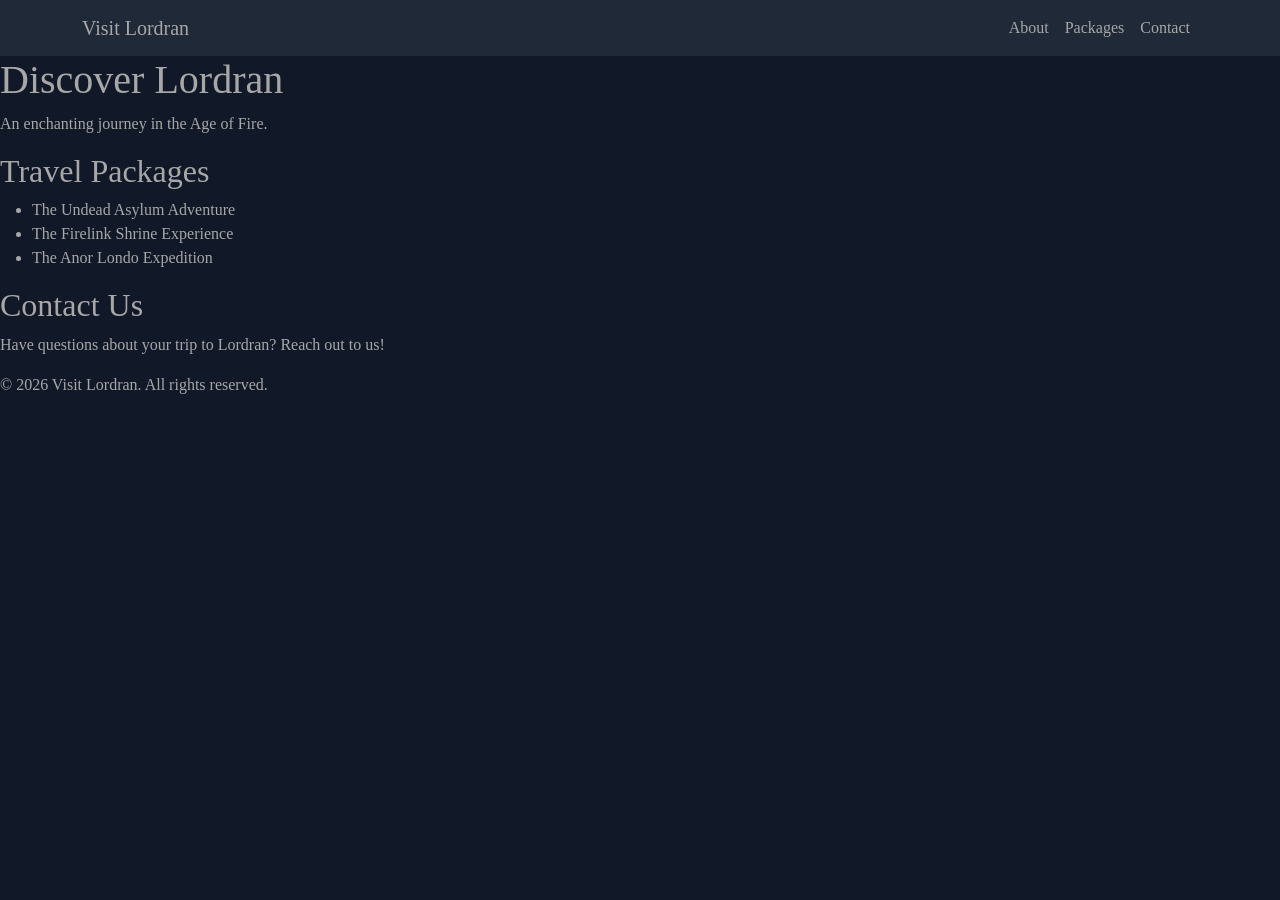
==== Project 1/html.html @ 37db055d "navbar" ====
<!DOCTYPE html>
<html lang="en">
    <head>
        <meta charset="UTF-8">
        <meta name="viewport" content="width=device-width, initial-scale=1">
        <title> Visit Lordran</title>
        <link href="https://cdn.jsdelivr.net/npm/bootstrap@5.2.3/dist/css/bootstrap.min.css" rel="stylesheet" integrity="sha384-rbsA2VBKQhggwzxH7pPCaAqO46MgnOM80zW1RWuH61DGLwZJEdK2Kadq2F9CUG65" crossorigin="anonymous"> <!-- I copied this link from the Bootstrap Intro -->
        <link rel="stylesheet" href="style.css">
    </head>
    <body>
<header> <nav class="navbar navbar-expand-lg navbar-dark"> <div class="container">
<a class="navbar-brand" href="#"> Visit Lordran</a>
<button class="navbar-toggler" type="button" data-bs-toggle="collapse" data-bs-target="#navbarNav" aria-controls="navbarNav" aria-expanded="false" aria-label="Toggle navigation">
    <span class="navbar-toggler-icon"></span>
</button>
<div class="navbar-collapse collapse" id="navbarNav">
    <div class="navbar-nav ms-auto">
        <a class="nav-link" href="#about">About </a>
        <a class="nav-link" href="#packages">Packages </a>
        <a class="nav-link" href="#contact">Contact </a>
    </div>
</div>
</nav>
</header> <main> 
<section id="about">
    <h1> Discover Lordran</h1>
    <p> An enchanting journey in the Age of Fire.</p>
</section>
<section id="packages">
    <h2> Travel Packages</h2>
    <ul>
        <li> The Undead Asylum Adventure</li>
        <li> The Firelink Shrine Experience</li>
        <li> The Anor Londo Expedition</li>
    </ul>
</section>
<section id="contact">
    <h2> Contact Us</h2>
    <p> Have questions about your trip to Lordran? Reach out to us!</p>
</section>
</main>
<footer>
    <p>&copy; 2026 Visit Lordran. All rights reserved.</p>
</footer>
 <script src="https://cdn.jsdelivr.net/npm/bootstrap@5.2.3/dist/js/bootstrap.bundle.min.js" integrity="sha384-kenU1KFdBIe4zVF0s0G1M5b4hcpxyD9F7jL+jjXkk+Q2h455rYXK/7HAuoJl+0I4" crossorigin="anonymous"></script> <!-- I copied this link from the Bootstrap Intro -->
    </body>
</html>
---- Project 1/style.css ----
:root {
--primary-color: #111827;
--secondary-color: #1F2937;
--accent-color: #b88945;
--text-color: #a7a7a8;
--font-family: 'EB Garamond', serif;
--spacing-unit: 1rem;
}
body {
    background-color: var(--primary-color);
    color: var(--text-color);
    font-family: var(--font-family);
}
.navbar {
        background-color: var(--secondary-color);
        color: var(--text-color);
        font-family: var(--font-family);
}
.navbar-brand, .nav-link {
        color: var(--text-color);

}
.nav-link:hover {
        color: var(--accent-color);
}
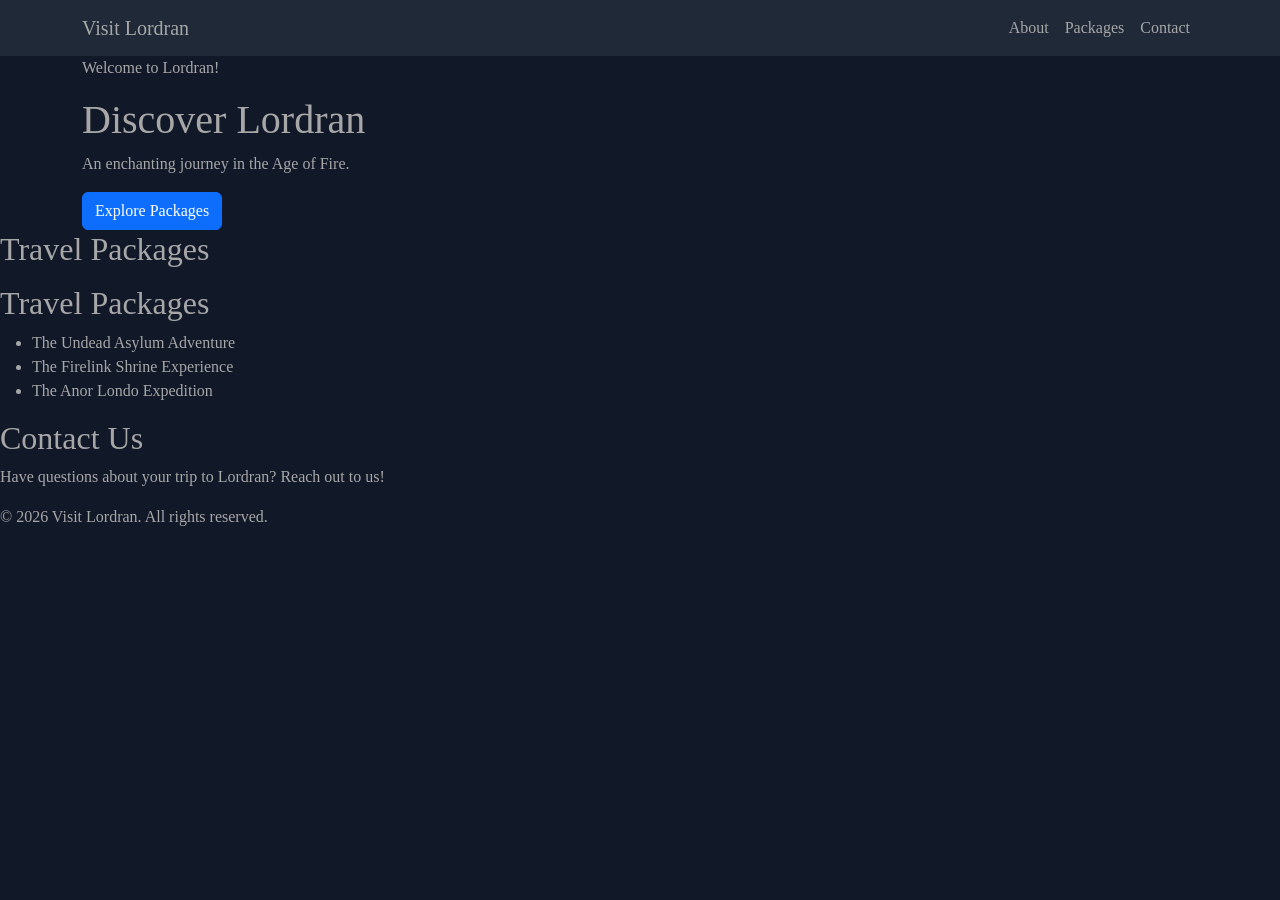
==== commit db28c9e2: "main changes" ====
--- a/Project 1/html.html
+++ b/Project 1/html.html
@@ -22,9 +22,21 @@
 </div>
 </nav>
 </header> <main> 
-<section id="about">
-    <h1> Discover Lordran</h1>
-    <p> An enchanting journey in the Age of Fire.</p>
+<section id="about" class="hero-section">
+    <div class="container">
+        <div class="row align-items-center">
+            <div class="col-lg-6">
+                <p> Welcome to Lordran!</p>
+                <h1> Discover Lordran</h1>
+                <p> An enchanting journey in the Age of Fire.</p>
+    <a href="#packages" class="btn btn-primary"> Explore Packages</a>
+            </div>
+        </div>
+    </div>
+</section>
+<section id="packages">
+    <h2> Travel Packages</h2>
+    <ul>
 </section>
 <section id="packages">
     <h2> Travel Packages</h2>
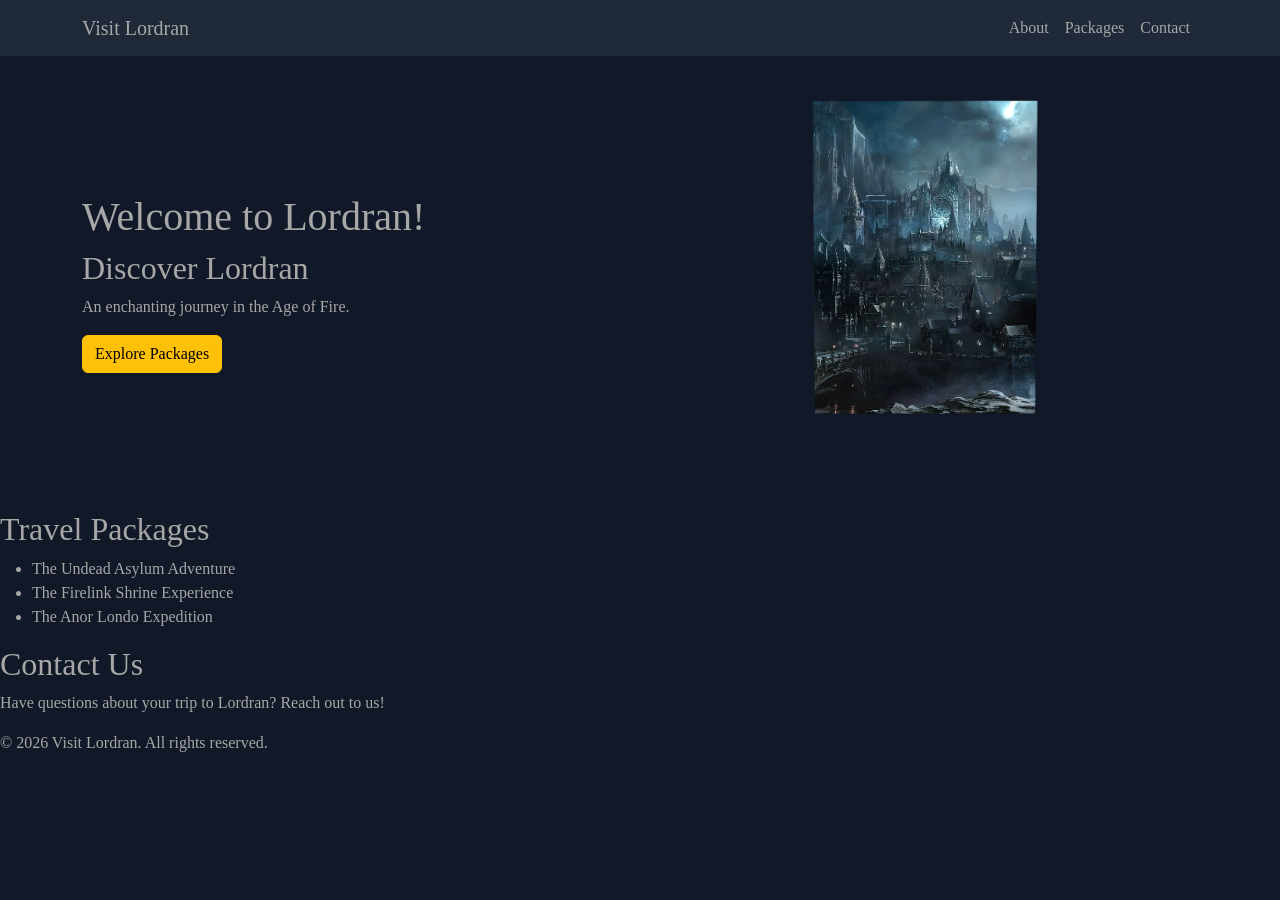
==== commit 73f84bba: "new visuals" ====
--- a/Project 1/html.html
+++ b/Project 1/html.html
@@ -26,17 +26,18 @@
     <div class="container">
         <div class="row align-items-center">
             <div class="col-lg-6">
-                <p> Welcome to Lordran!</p>
-                <h1> Discover Lordran</h1>
+                <h1> Welcome to Lordran!</h1>
+                <h2> Discover Lordran</h2>
                 <p> An enchanting journey in the Age of Fire.</p>
-    <a href="#packages" class="btn btn-primary"> Explore Packages</a>
+    <a href="#packages" class="btn btn-warning"> Explore Packages</a>
+            </div>
+            <div class="col-lg-6">
+                <img src="images/Lordran.png" 
+                alt="Lordran" 
+                class="img-fluid rounded hero-image">
             </div>
         </div>
     </div>
-</section>
-<section id="packages">
-    <h2> Travel Packages</h2>
-    <ul>
 </section>
 <section id="packages">
     <h2> Travel Packages</h2>
--- a/Project 1/style.css
+++ b/Project 1/style.css
@@ -22,4 +22,9 @@
 }
 .nav-link:hover {
         color: var(--accent-color);
+}
+.hero-image {
+    width: 100%;
+    height:auto;
+    object-fit: cover;
 }
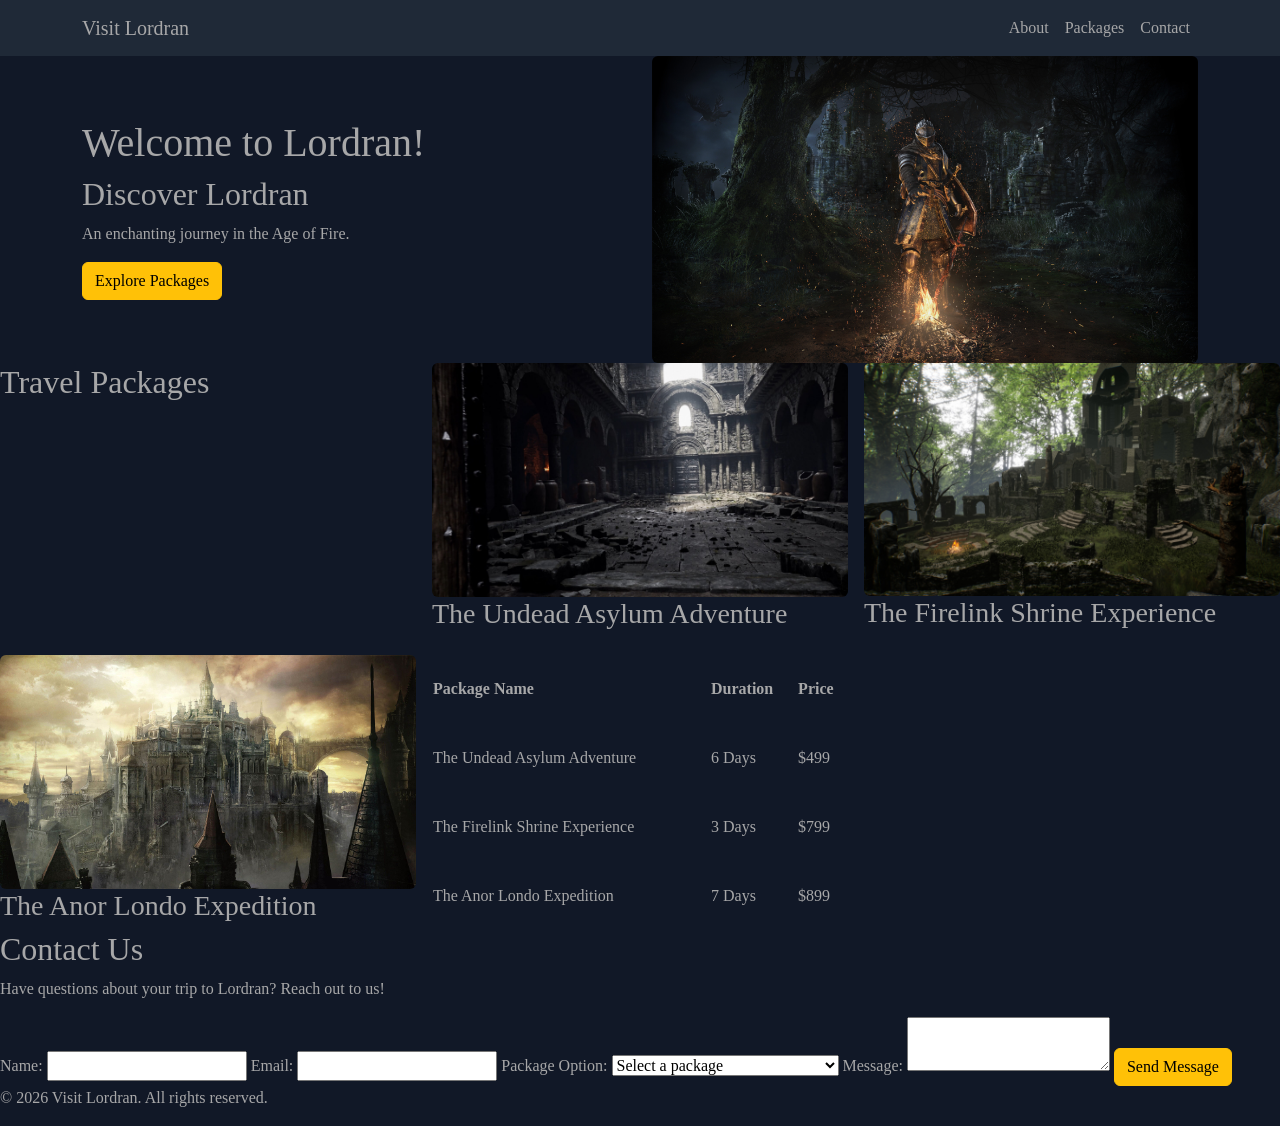
==== commit abce5d72: "update CSS" ====
--- a/Project 1/html.html
+++ b/Project 1/html.html
@@ -32,7 +32,7 @@
     <a href="#packages" class="btn btn-warning"> Explore Packages</a>
             </div>
             <div class="col-lg-6">
-                <img src="images/Lordran.png" 
+                <img src="images/DarkSouls.jpg" 
                 alt="Lordran" 
                 class="img-fluid rounded hero-image">
             </div>
@@ -41,15 +41,62 @@
 </section>
 <section id="packages">
     <h2> Travel Packages</h2>
-    <ul>
-        <li> The Undead Asylum Adventure</li>
-        <li> The Firelink Shrine Experience</li>
-        <li> The Anor Londo Expedition</li>
-    </ul>
+    
+    <article> 
+        <img src="images/Undead.jpg" alt="Undead Asylum" class="img-fluid rounded">
+        <h3> The Undead Asylum Adventure</h3>
+    </article>
+    <article>
+        <img src="images/firelink.jpg" alt="Firelink Shrine" class="img-fluid rounded">
+        <h3> The Firelink Shrine Experience</h3>
+    </article>
+    <article>
+        <img src="images/AnorLondo.jpg" alt="Anor Londo" class="img-fluid rounded">
+        <h3> The Anor Londo Expedition</h3>
+    </article>
+    <table>
+        <tr>
+            <th> Package Name</th>
+            <th> Duration</th>
+            <th> Price</th>
+        </tr>
+        <tr>
+            <td> The Undead Asylum Adventure</td>
+            <td> 6 Days</td>
+            <td> $499</td>
+        </tr>
+        <tr>
+            <td> The Firelink Shrine Experience</td>
+            <td> 3 Days</td>
+            <td> $799</td>
+        </tr>
+        <tr>
+            <td> The Anor Londo Expedition</td>
+            <td> 7 Days</td>
+            <td> $899</td>
+        </tr>
+    </table>
+
 </section>
 <section id="contact">
     <h2> Contact Us</h2>
     <p> Have questions about your trip to Lordran? Reach out to us!</p>
+    <form> 
+        <label for="name"> Name:</label>
+        <input type="text" id="name" name="name" required>
+        <label for="email"> Email:</label>
+        <input type="email" id="email" name="email" required>
+        <label for="Package"> Package Option:</label>
+        <select id="Package" name="Package Option" required>
+            <option value="">Select a package</option>
+            <option value="undead-asylum">The Undead Asylum Adventure</option>
+            <option value="firelink-shrine">The Firelink Shrine Experience</option>
+            <option value="anor-londo">The Anor Londo Expedition</option>
+        </select>
+        <label for="message"> Message:</label>
+        <textarea id="message" name="message" required></textarea>
+        <button type="submit" class="btn btn-warning"> Send Message</button>
+    </form>
 </section>
 </main>
 <footer>
--- a/Project 1/style.css
+++ b/Project 1/style.css
@@ -27,4 +27,9 @@
     width: 100%;
     height:auto;
     object-fit: cover;
+}
+#packages {
+        display: grid;
+        grid-template-columns: 1fr 1fr 1fr; 
+        gap: var(--spacing-unit);
 }
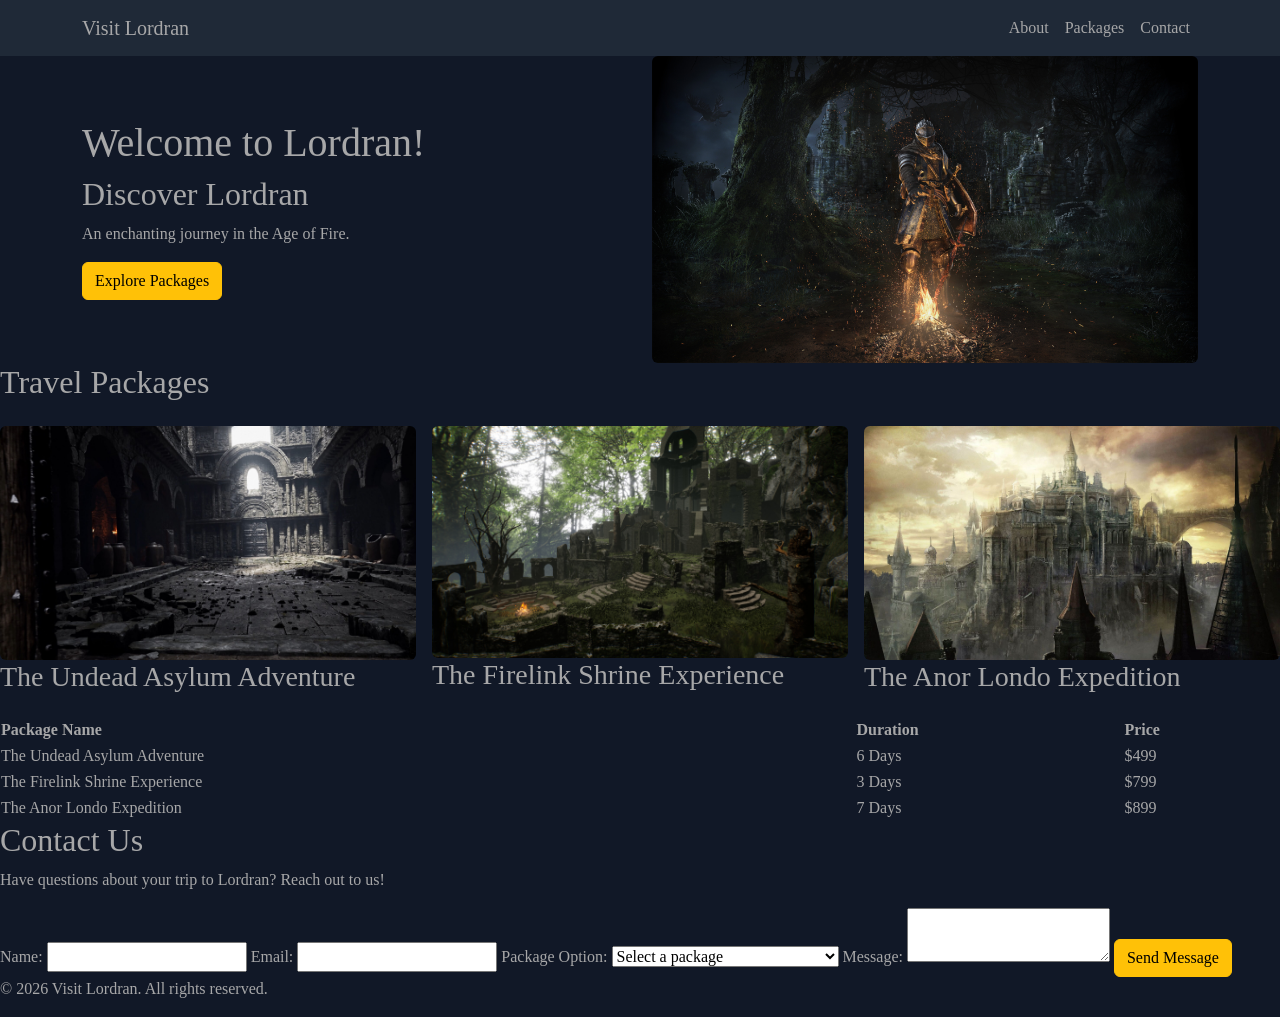
==== commit 07c048b9: "image sizing fix" ====
--- a/Project 1/html.html
+++ b/Project 1/html.html
@@ -41,7 +41,7 @@
 </section>
 <section id="packages">
     <h2> Travel Packages</h2>
-    
+
     <article> 
         <img src="images/Undead.jpg" alt="Undead Asylum" class="img-fluid rounded">
         <h3> The Undead Asylum Adventure</h3>
--- a/Project 1/style.css
+++ b/Project 1/style.css
@@ -32,4 +32,17 @@
         display: grid;
         grid-template-columns: 1fr 1fr 1fr; 
         gap: var(--spacing-unit);
+}
+
+#packages img {
+        width: 100%;
+        height: auto;
+}
+
+#packages h2 {
+       grid-column: 1 / -1;
+}
+
+#packages table {
+        grid-column: 1 / -1;
 }
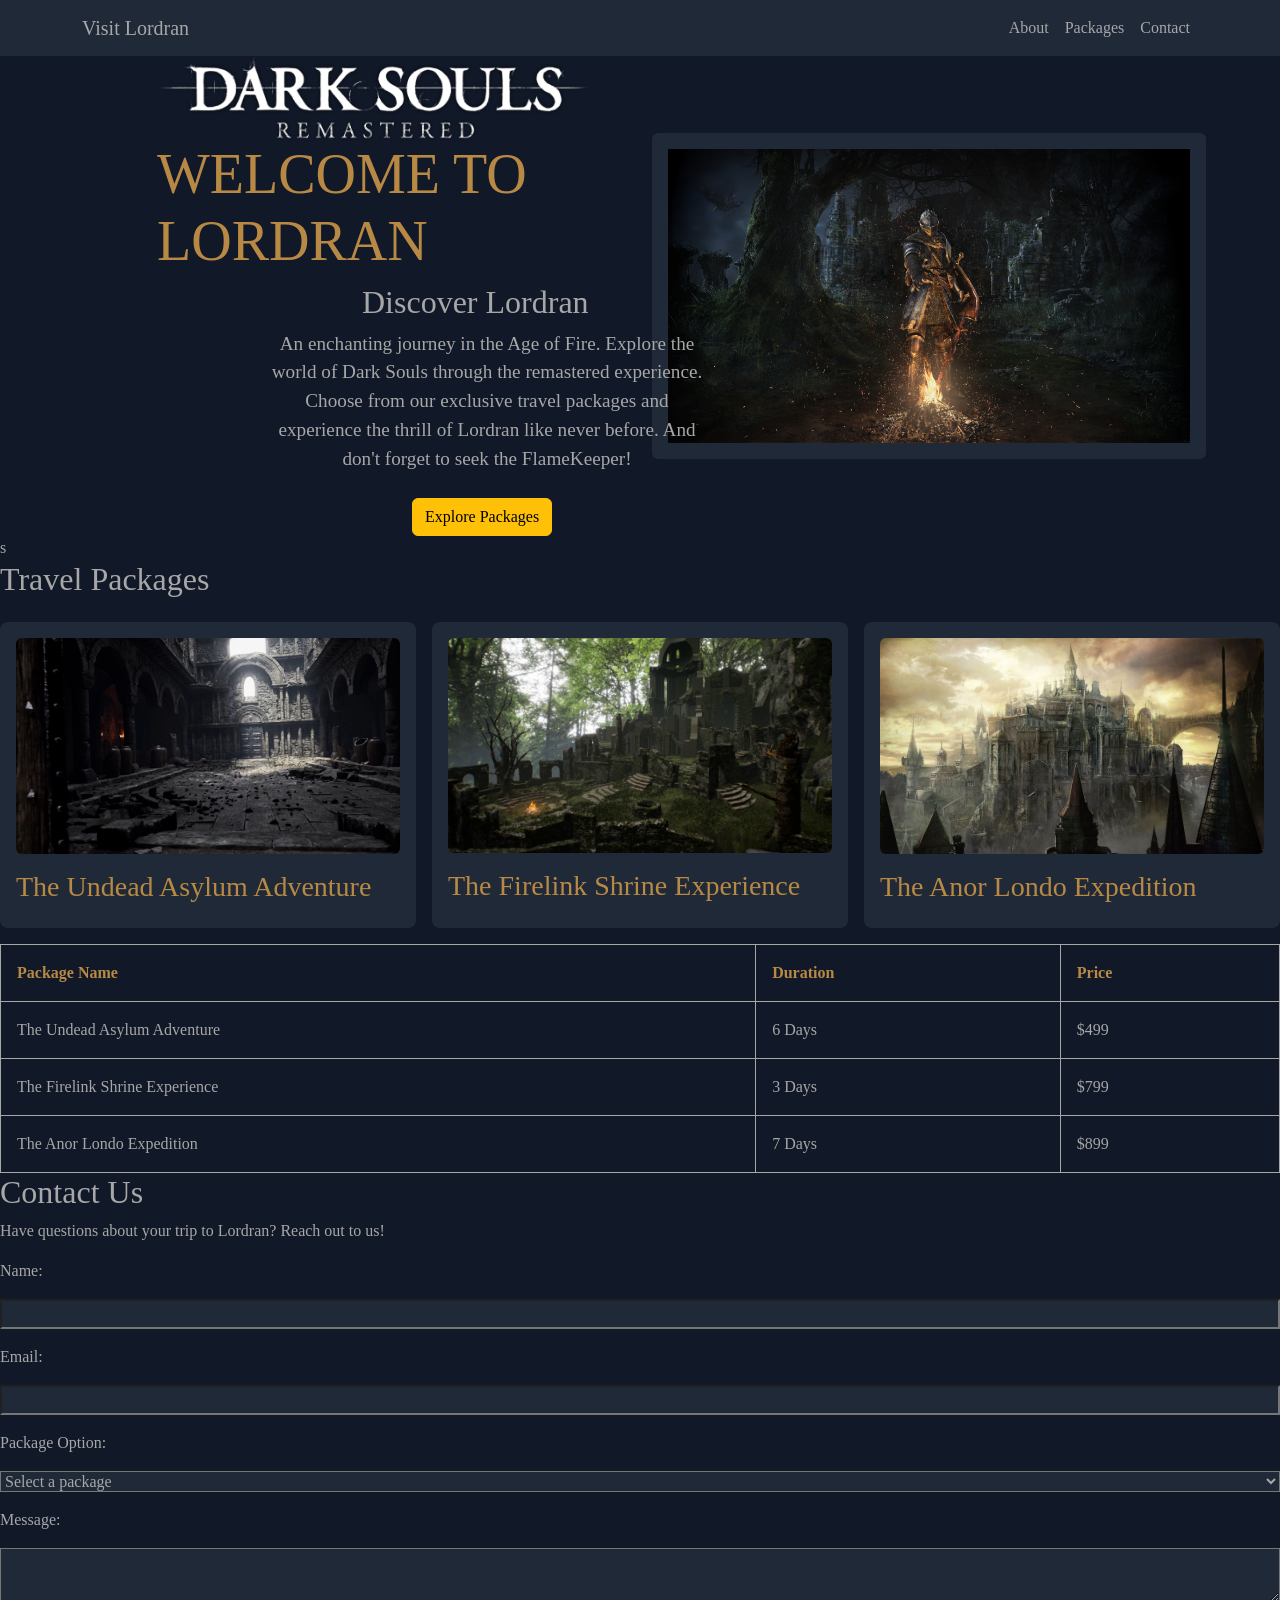
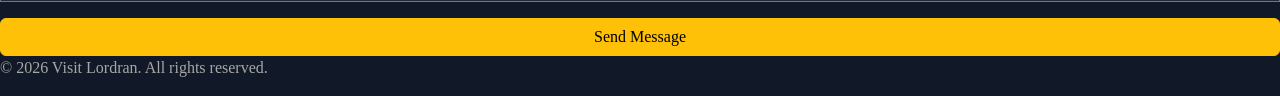
==== commit 6377a767: "Final" ====
--- a/Project 1/html.html
+++ b/Project 1/html.html
@@ -23,13 +23,16 @@
 </nav>
 </header> <main> 
 <section id="about" class="hero-section">
-    <div class="container">
-        <div class="row align-items-center">
+    <div class="container-fluid" class="hero-container">
+        <div class="row align-items-center g-4">
             <div class="col-lg-6">
-                <h1> Welcome to Lordran!</h1>
+                <div class="hero-content">
+              <img src="images/DarkSoulsWhite.png" alt="Dark Souls White" class="img-fluid rounded DarkSoulsWhite">
+                <h1> WELCOME TO LORDRAN</h1>
                 <h2> Discover Lordran</h2>
-                <p> An enchanting journey in the Age of Fire.</p>
-    <a href="#packages" class="btn btn-warning"> Explore Packages</a>
+                <p> An enchanting journey in the Age of Fire. Explore the world of Dark Souls through the remastered experience. Choose from our exclusive travel packages and experience the thrill of Lordran like never before. And don't forget to seek the FlameKeeper!</p>
+    <a href="#packages" class="btn btn-warning hero-button"> Explore Packages</a>
+            </div>
             </div>
             <div class="col-lg-6">
                 <img src="images/DarkSouls.jpg" 
@@ -38,7 +41,7 @@
             </div>
         </div>
     </div>
-</section>
+</section>s
 <section id="packages">
     <h2> Travel Packages</h2>
 
--- a/Project 1/style.css
+++ b/Project 1/style.css
@@ -7,9 +7,25 @@
 --spacing-unit: 1rem;
 }
 body {
+        display: grid;
+        grid-template-areas: "header" 
+                             "main" 
+                             "footer";
+        grid-template-rows: auto 1fr auto;
+        min-height: 100vh;
     background-color: var(--primary-color);
     color: var(--text-color);
     font-family: var(--font-family);
+}
+header {
+        grid-area: header;
+}
+main {
+        grid-area: main;
+}
+
+footer{
+        grid-area: footer;
 }
 .navbar {
         background-color: var(--secondary-color);
@@ -24,9 +40,12 @@
         color: var(--accent-color);
 }
 .hero-image {
-    width: 100%;
+    width: 90%;
     height:auto;
     object-fit: cover;
+    background-color: var(--secondary-color);
+        padding: var(--spacing-unit);
+        border-radius: 8px;
 }
 #packages {
         display: grid;
@@ -45,4 +64,69 @@
 
 #packages table {
         grid-column: 1 / -1;
+         width: 100%;
+        border-collapse: collapse;
+}
+
+#packages th, #packages td {
+        padding: var(--spacing-unit);
+        border: 1px solid var(--text-color);
+}
+#packages th {
+        color: var(--accent-color);
+}
+
+#packages article {
+        background-color: var(--secondary-color);
+        padding: var(--spacing-unit);
+        border-radius: 8px;
+}
+#packages h3 {
+        color: var(--accent-color);
+        margin-top: var(--spacing-unit);
+}
+
+#contact form {
+        display: flex;
+        flex-direction: column;
+        gap: var(--spacing-unit);
+
+}
+#contact input, #contact select, #contact textarea {
+        background-color: var(--secondary-color);
+        color: var(--text-color);
+}
+
+.hero-container {
+        max-width:1100px;
+
+}
+.hero-section h1{
+        font-size: 3.5rem;
+        color: var(--accent-color);
+        transform: translateX(145px);
+}
+.hero-section h2{
+        font-size: 2rem;
+        color: var(--text-color);
+        transform: translateX(350px);
+}
+
+.hero-section p{
+        font-size: 1.2rem;
+        margin-bottom: 1.5rem;
+        color: var(--text-color);
+        transform: translateX(250px);
+        max-width: 450px;
+        text-align: center;
+
+}
+
+.hero-button {
+        transform: translateX(400px);
+}
+.DarkSoulsWhite {
+        max-width: 70%;
+        height: auto;
+transform: translateX(145px);
 }
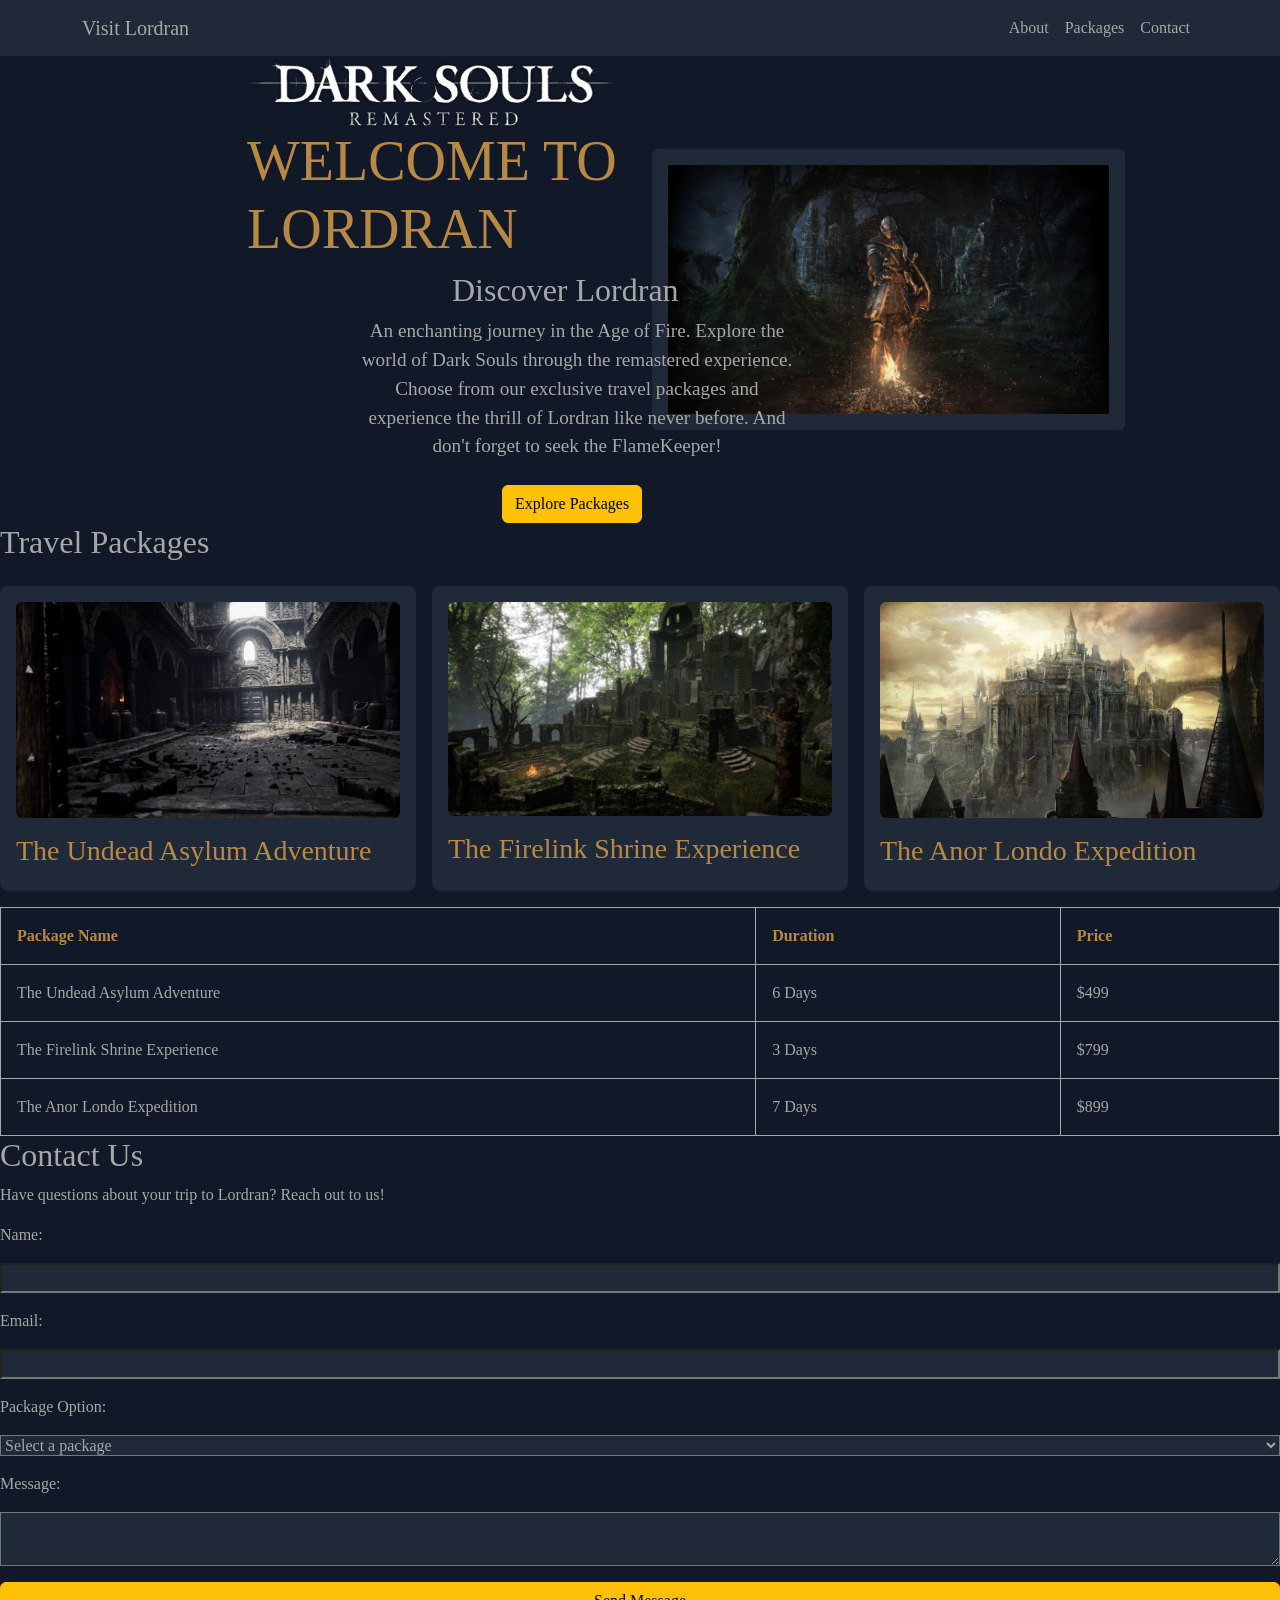
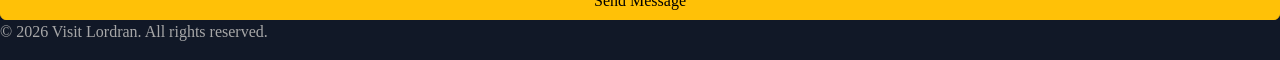
==== commit ec8a5823: "FINAL" ====
--- a/Project 1/html.html
+++ b/Project 1/html.html
@@ -23,7 +23,7 @@
 </nav>
 </header> <main> 
 <section id="about" class="hero-section">
-    <div class="container-fluid" class="hero-container">
+    <div class="container-fluid hero-container">
         <div class="row align-items-center g-4">
             <div class="col-lg-6">
                 <div class="hero-content">
@@ -41,7 +41,7 @@
             </div>
         </div>
     </div>
-</section>s
+</section>
 <section id="packages">
     <h2> Travel Packages</h2>
 
--- a/Project 1/style.css
+++ b/Project 1/style.css
@@ -129,4 +129,45 @@
         max-width: 70%;
         height: auto;
 transform: translateX(145px);
-}+}
+
+@media (min-width: 768px) and (max-width: 1023px){
+#packages { 
+        grid-template-columns: 1fr 1fr;
+       
+}
+        .hero-section h1, .hero-section h2, .hero-section p,.DarkSoulsWhite {
+                transform: translateX(0);
+                text-align: center;
+        }
+        .hero-button {
+                transform: translateX(0);
+                display: table;
+                margin: 0 auto;
+        }
+        DarkSoulsWhite {
+                transform: translateX(0);
+                display: table;
+                margin: 0 auto;
+        }
+}
+@media (max-width: 768px) {
+        #packages {
+                grid-template-columns: 1fr; 
+        }
+        .hero-section h1, .hero-section h2, .hero-section p {
+                transform: translateX(0);
+                text-align: center;
+        }
+        .hero-button {
+                transform: translateX(0);
+                display: table;
+                margin: 0 auto;
+        }
+.DarkSoulsWhite {
+                transform: translateX(0);
+                display: table;
+                margin: 0 auto;
+        }
+}
+
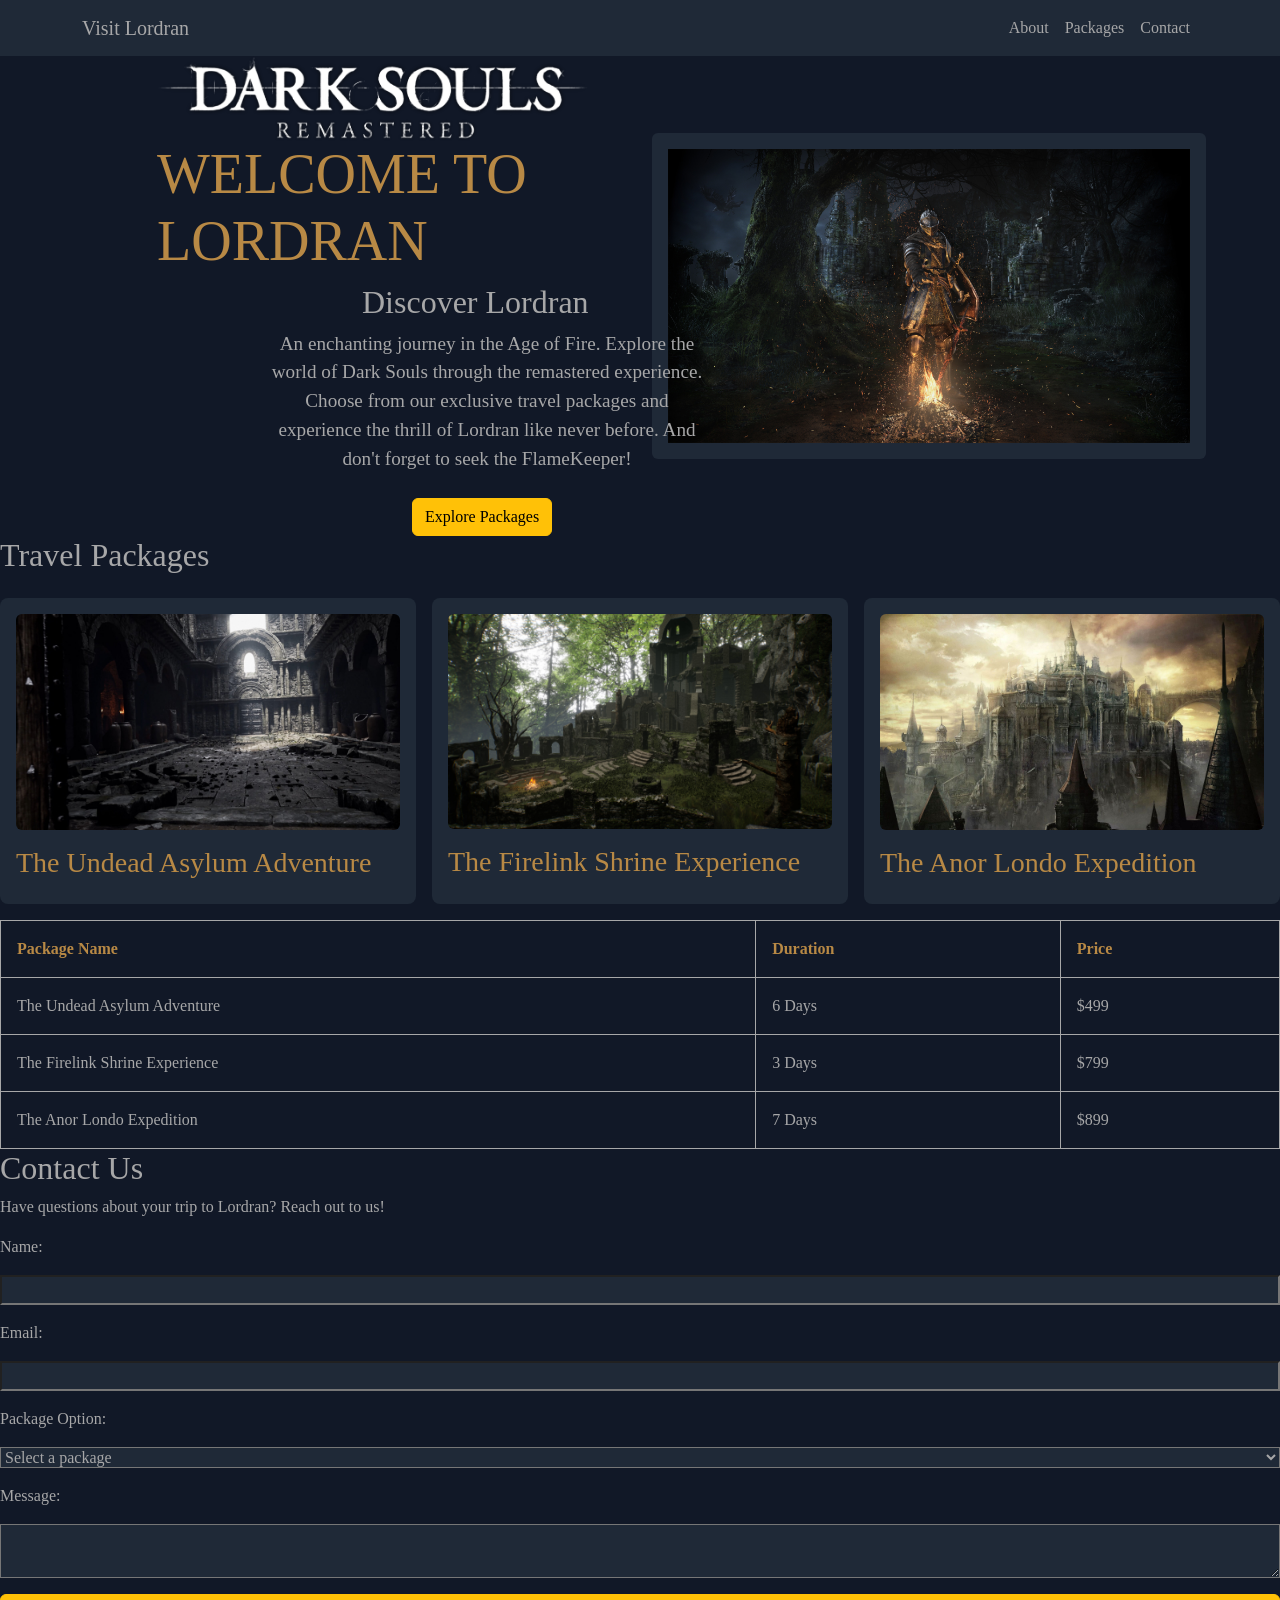
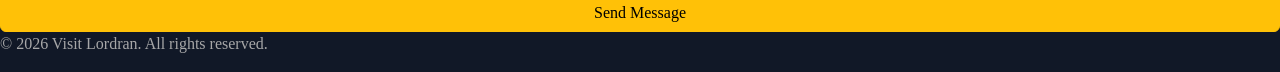
==== commit 074cd1a6: "COMPLETE" ====
--- a/Project 1/html.html
+++ b/Project 1/html.html
@@ -25,7 +25,7 @@
 <section id="about" class="hero-section">
     <div class="container-fluid hero-container">
         <div class="row align-items-center g-4">
-            <div class="col-lg-6">
+            <div class="col-md-6">
                 <div class="hero-content">
               <img src="images/DarkSoulsWhite.png" alt="Dark Souls White" class="img-fluid rounded DarkSoulsWhite">
                 <h1> WELCOME TO LORDRAN</h1>
--- a/Project 1/style.css
+++ b/Project 1/style.css
@@ -97,10 +97,7 @@
         color: var(--text-color);
 }
 
-.hero-container {
-        max-width:1100px;
 
-}
 .hero-section h1{
         font-size: 3.5rem;
         color: var(--accent-color);
@@ -131,13 +128,13 @@
 transform: translateX(145px);
 }
 
-@media (min-width: 768px) and (max-width: 1023px){
+ @media (min-width: 768px) and (max-width: 1023px){
 #packages { 
         grid-template-columns: 1fr 1fr;
        
 }
-        .hero-section h1, .hero-section h2, .hero-section p,.DarkSoulsWhite {
-                transform: translateX(0);
+        .hero-section h1, .hero-section h2, .hero-section p {
+                transform: none;
                 text-align: center;
         }
         .hero-button {
@@ -145,12 +142,25 @@
                 display: table;
                 margin: 0 auto;
         }
-        DarkSoulsWhite {
+        .DarkSoulsWhite {
                 transform: translateX(0);
                 display: table;
                 margin: 0 auto;
         }
-}
+        .hero-section h1 {
+                transform: translateX(-10px);
+                font-size: 2.5rem;
+        }
+        .hero-section h2 {
+                font-size: 1.7rem;
+        }
+        .hero-section p {
+                font-size: 1rem;
+                max-width: 500px;
+                margin-left: auto;
+                margin-right: auto;
+        }
+} 
 @media (max-width: 768px) {
         #packages {
                 grid-template-columns: 1fr; 
@@ -170,4 +180,3 @@
                 margin: 0 auto;
         }
 }
-
